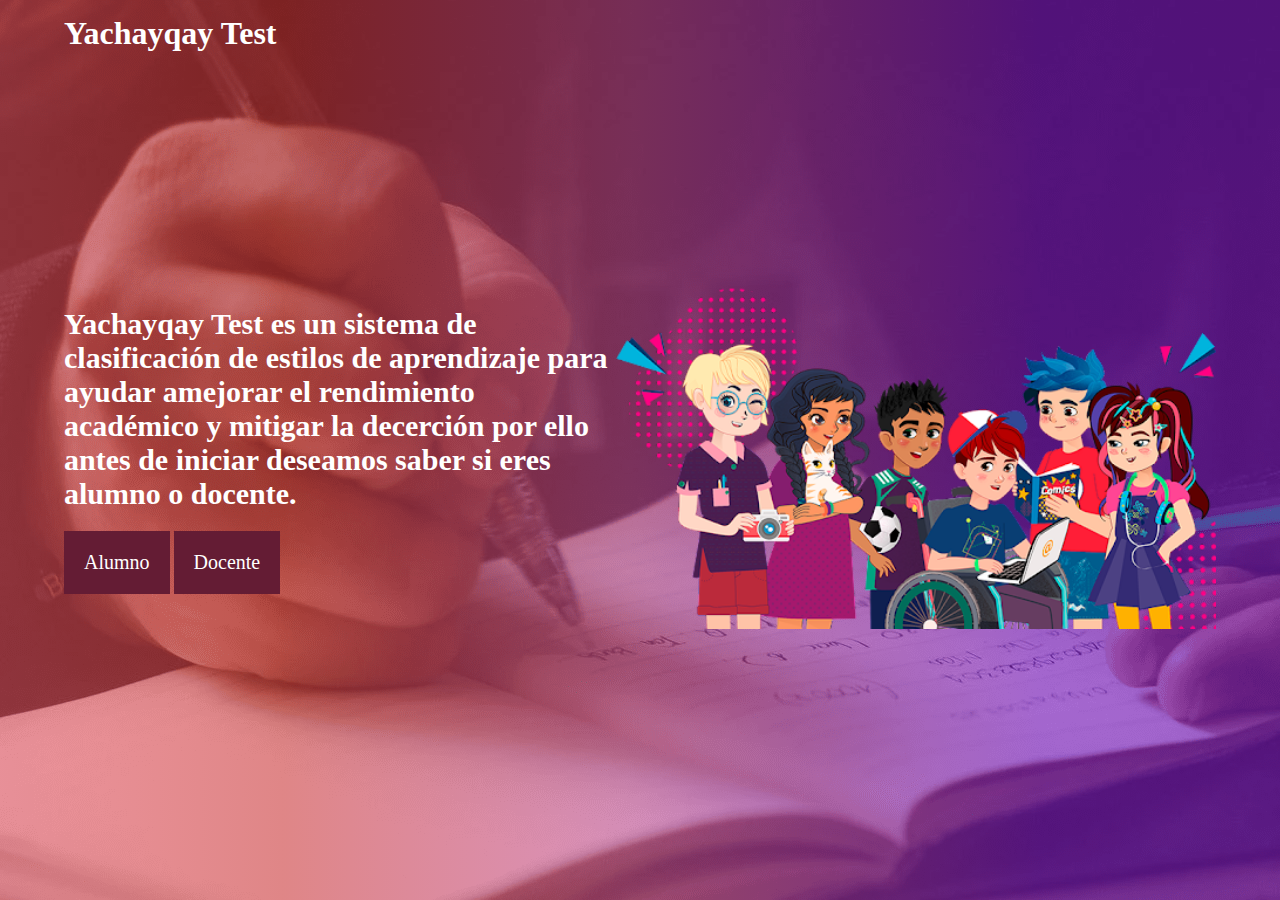
==== precentation.html @ a7b17554 "inicio" ====
<!DOCTYPE html>
<html lang="es">
<head>
    <meta charset="UTF-8">
    <meta http-equiv="X-UA-Compatible" content="IE=edge">
    <meta name="viewport" content="width=device-width, initial-scale=1.0">
    <title>Yachayqay Test</title>
    <link rel="stylesheet" href="estilos/style_precentation.css">
</head>
<body>
    <header class="bg_animate">
        <div class="header_nav">
            <div class="contenedor">
                <h1>Yachayqay Test</h1>
            </div>
        </div>

        <section class="banner contenedor">
            <secrion class="banner_title">
                <h3>Yachayqay Test es un sistema de clasificación de estilos de aprendizaje
                 para ayudar amejorar el rendimiento académico y mitigar la decerción por ello 
                antes de iniciar deseamos saber si eres alumno o docente.</h3>
                <!--<h2>Alumno <br> o docente?</h2>-->
                <a href="index.html" class="alumno">Alumno</a>
                <a href="iniciar_sesion/login.php" class="docente">Docente</a>
            </secrion>
            <div class="banner_img">
                <img src="imagenes/alumnado.png" alt="">
            </div>
        </section>

        <div class="burbujas">
            <div class="burbuja"></div>
            <div class="burbuja"></div>
            <div class="burbuja"></div>
            <div class="burbuja"></div>
            <div class="burbuja"></div>
            <div class="burbuja"></div>
            <div class="burbuja"></div>
            <div class="burbuja"></div>
            <div class="burbuja"></div>
            <div class="burbuja"></div>
        </div>
    </header>
    
</body>
</html>
---- estilos/style_precentation.css ----
*{
    margin: 0;
    padding: 0;
    box-sizing: border-box;
}

body{
    font-family: 'Roboto', 'Sans serif';
}

.contenedor{
    width: 90%;
    max-width: 1200px;
    margin: auto;
}

.bg_animate{
    width: 100%;
    height: 100vh;
    background-image:linear-gradient(90deg, #e6394785 0% , #cd1f1f85 22.17%, #C1358485 49.41%, #7A00C685 81.28%),url(../imagenes/questions.png);
    position: relative;
    overflow: hidden;
}

.header_nav{
    width: 100%;
    position: absolute;
    top: 0;
    left: 0;
}

.header_nav .contenedor{
    display: flex;
    justify-content: space-between;
    align-items: center;
    padding: 15px 0;
}

.header_nav h1{
    color: #fff;
    font-family: 'Gagalin';
}

.header_nav nav a{
    color: #fff;
    text-decoration: none;
    margin-right: 10px;
}

.banner{
    display: flex;
    justify-content: space-between;
    align-items: center;
    height: 100%;
}

.banner_title h2{
    color: #fff;
    font-size: 50px;
    font-weight: 800;
    margin-bottom: 20px;
}

.banner_title h3{
    color: #fff;
    font-size: 30px;
    font-weight: 800;
    margin-bottom: 20px;
}

.banner_title .alumno{
    color: #fff;
    font-size: 20px;
    text-decoration: none;
    display: inline-block;
    background: #641c34;
    padding: 20px;
}

.banner_title .docente{
    color: #fff;
    font-size: 20px;
    text-decoration: none;
    display: inline-block;
    background: #641c34;
    padding: 20px;
}

.banner_img{
    animation: movimiento 2.5s linear infinite;
}

.banner_img img{
    width: 600px;
    display: block;
}

/* burbujas */

.burbuja{
    border-radius: 50%;
    background: #fff;
    opacity: .3;

    position: absolute;
    bottom: -150;
    
    animation: burbujas 3s linear infinite ;
}

.burbuja:nth-child(1){
    width: 80px;
    height: 80px;
    left: 5%;
    animation-duration: 3s;
    animation-delay: 3s;
}

.burbuja:nth-child(2){
    width: 100px;
    height: 100px;
    left: 35%;
    animation-duration: 3s;
    animation-delay: 5s;
}

.burbuja:nth-child(3){
    width: 20px;
    height: 20px;
    left: 15%;
    animation-duration: 1.5s;
    animation-delay: 7s;
}

.burbuja:nth-child(4){
    width: 50px;
    height: 50px;
    left: 90%;
    animation-duration: 6s;
    animation-delay: 3s;
}

.burbuja:nth-child(5){
    width: 70px;
    height: 70px;
    left: 65%;
    animation-duration: 3s;
    animation-delay: 1s;
}

.burbuja:nth-child(6){
    width: 20px;
    height: 20px;
    left: 50%;
    animation-duration: 4s;
    animation-delay: 5s;
}

.burbuja:nth-child(7){
    width: 20px;
    height: 20px;
    left: 50%;
    animation-duration: 4s;
    animation-delay: 5s;
}

.burbuja:nth-child(8){
    width: 100;
    height: 100px;
    left: 52%;
    animation-duration: 5s;
    animation-delay: 5s;
}

.burbuja:nth-child(9){
    width: 65px;
    height: 65px;
    left: 51%;
    animation-duration: 3s;
    animation-delay: 2s;
}

.burbuja:nth-child(10){
    width: 40px;
    height: 40px;
    left: 35%;
    animation-duration: 3s;
    animation-delay: 4s;
}


@keyframes burbujas{
    0%{
        bottom: 0;
        opacity: 0;
    }
    30%{
        transform: translateX(30px);
    }
    50%{
        opacity: .4;
    }
    100%{
        bottom: 100vh;
        opacity: 0;
    }
}

@keyframes movimiento{
    0%{
        transform: translateY(0);
    }
    50%{
        transform: translateY(30px);
    }
    100%{
        transform: translateY(0);
    }
}
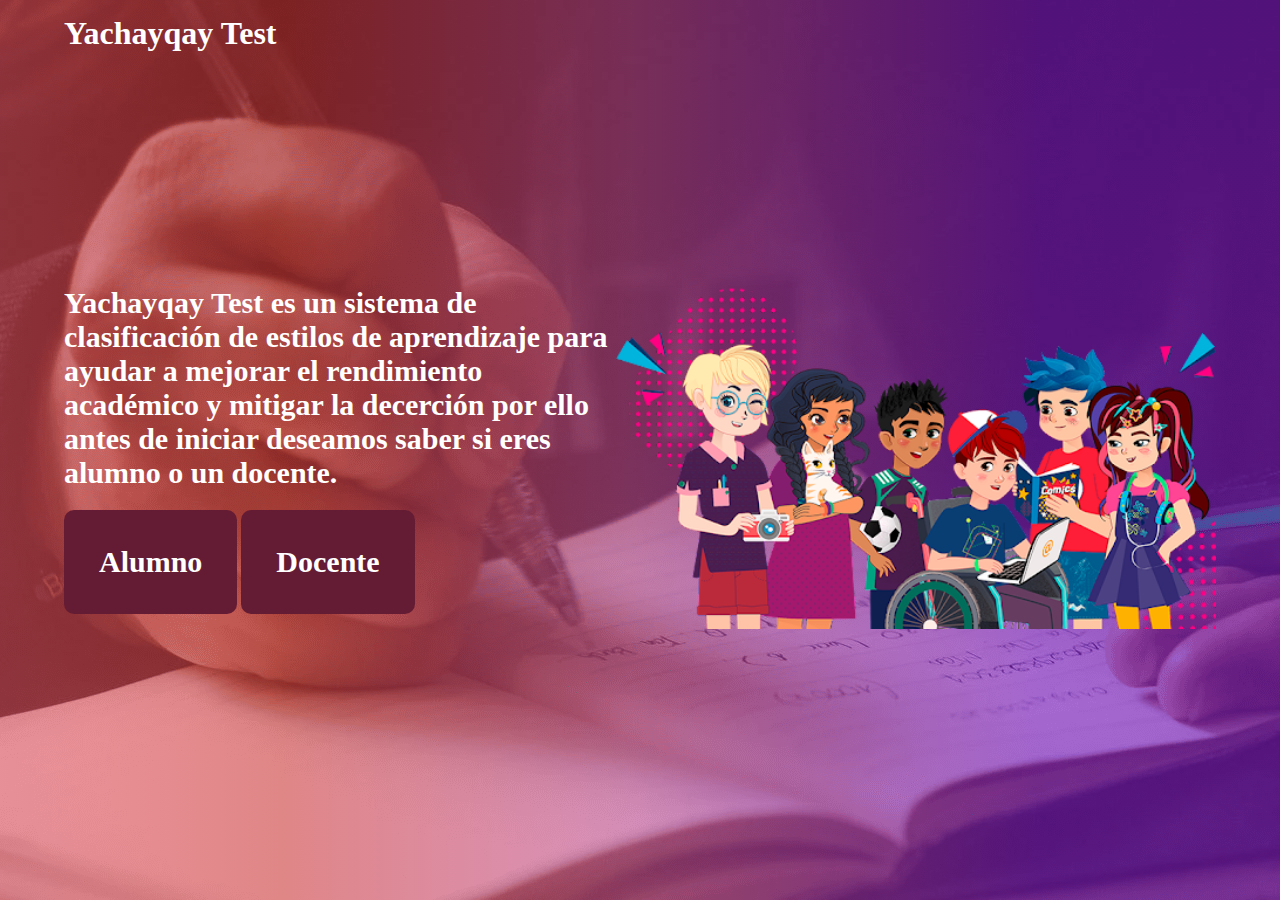
==== commit ba0cde92: "forma" ====
--- a/precentation.html
+++ b/precentation.html
@@ -18,8 +18,8 @@
         <section class="banner contenedor">
             <secrion class="banner_title">
                 <h3>Yachayqay Test es un sistema de clasificación de estilos de aprendizaje
-                 para ayudar amejorar el rendimiento académico y mitigar la decerción por ello 
-                antes de iniciar deseamos saber si eres alumno o docente.</h3>
+                 para ayudar a mejorar el rendimiento académico y mitigar la decerción por ello 
+                antes de iniciar deseamos saber si eres alumno o un docente.</h3>
                 <!--<h2>Alumno <br> o docente?</h2>-->
                 <a href="index.html" class="alumno">Alumno</a>
                 <a href="iniciar_sesion/login.php" class="docente">Docente</a>
--- a/estilos/style_precentation.css
+++ b/estilos/style_precentation.css
@@ -70,20 +70,24 @@
 
 .banner_title .alumno{
     color: #fff;
-    font-size: 20px;
+    font-size: 30px;
+    font-weight: 800;
     text-decoration: none;
     display: inline-block;
     background: #641c34;
-    padding: 20px;
+    padding: 35px;
+    border-radius: 10px;
 }
 
 .banner_title .docente{
     color: #fff;
-    font-size: 20px;
+    font-size: 30px;
+    font-weight: 800;
     text-decoration: none;
     display: inline-block;
     background: #641c34;
-    padding: 20px;
+    padding: 35px;
+    border-radius: 10px;
 }
 
 .banner_img{
